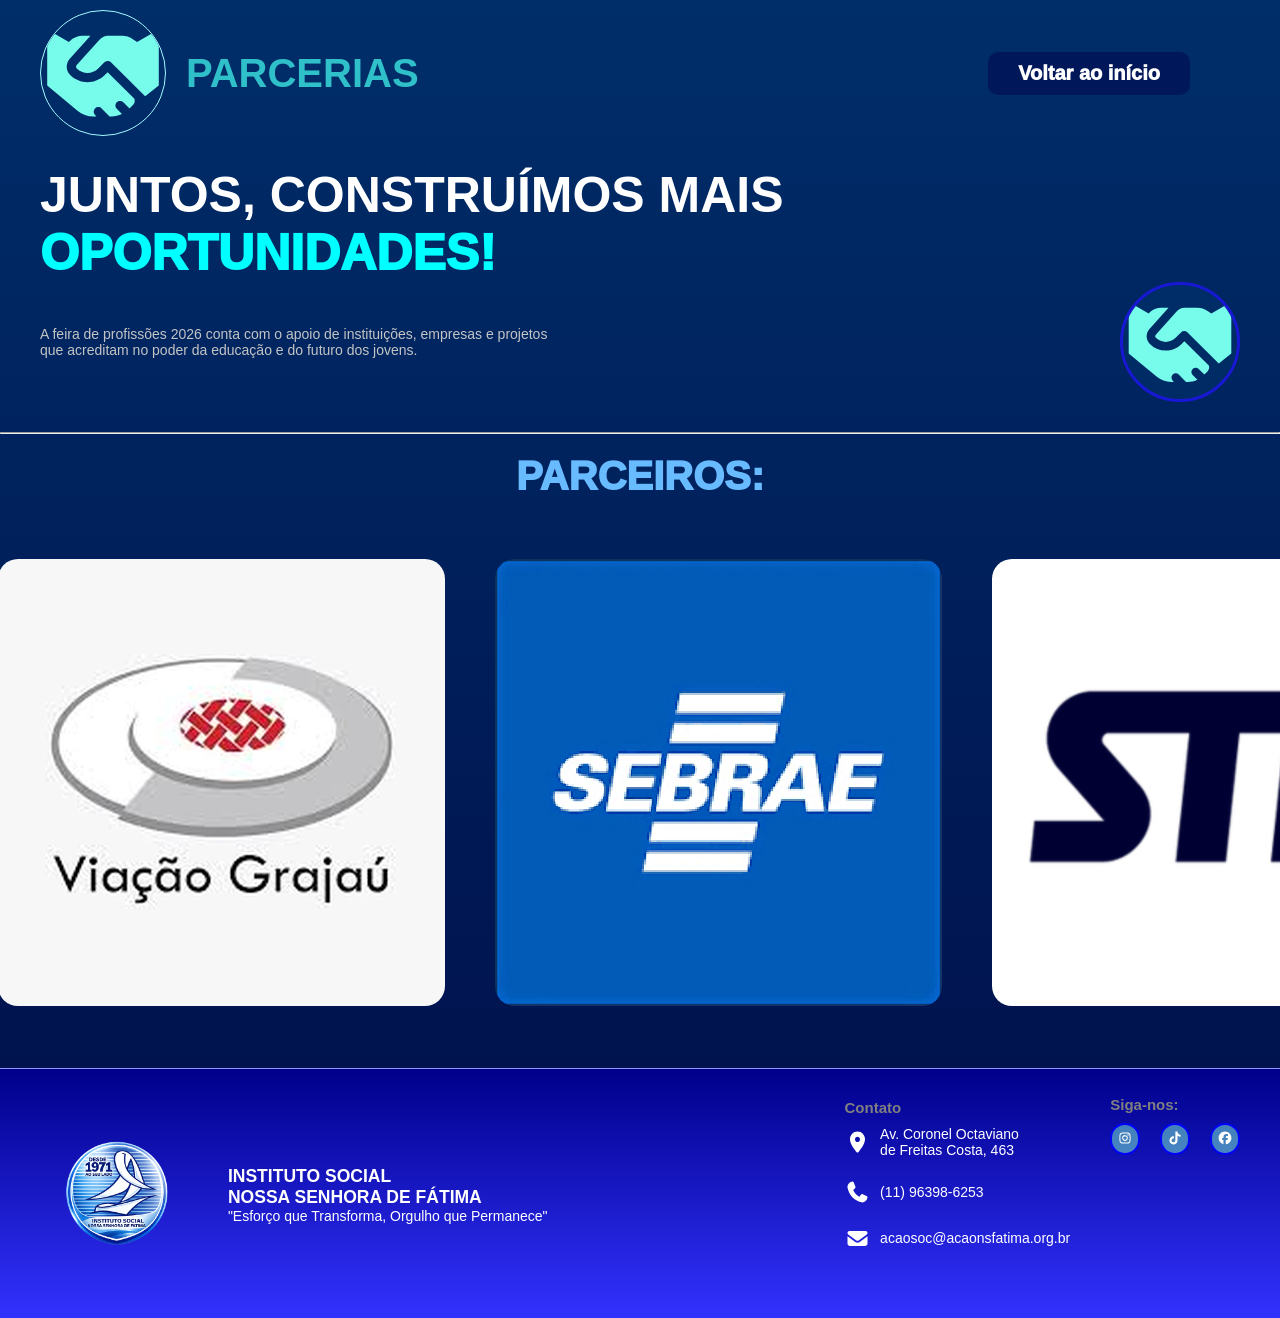
==== parcerias.html @ fcab8d00 "Remove submódulo e adiciona arquivos normalmente" ====
<!DOCTYPE html>
<html lang="en">
<head>
    <meta charset="UTF-8">
    <meta name="viewport" content="width=device-width, initial-scale=1.0">
    <title>Parceiros</title>
    <link rel="stylesheet" href="parcerias.css">
</head>
<body>
    <header class="container">
        <div class="text">
        <img src="handshake-solid-full(1).svg" alt="">
        <h1>PARCERIAS</h1>
        </div>
    <a href="index.html">Voltar ao início</a>
    </header>

    <section class="info">
    <h1>JUNTOS, CONSTRUÍMOS MAIS <br><span>OPORTUNIDADES!</span></h1>
    <div class="info1">

    <p>A feira de profissões 2026 conta com o apoio de instituições, empresas e projetos <br> que acreditam no poder da educação e do futuro dos jovens.</p>
    

        <img src="handshake-solid-full(1).svg" alt="">

        </div>
    </section>
<hr>
        <h1 class="h2">PARCEIROS:</h1>
    <section class="parc">
        <div class="img">
            <img src="casaMuherLogo.jpeg" alt="">
        </div>

        <div class="img">
            <img src="viacao.png" alt="">
        </div>

        <div class="img">
            <img src="sebrae.png" alt="">
        </div>

        <div class="img">
            <img src="STB.png" alt="">
        </div>
    </section>

     <footer class="rodape">
        <div class="info">
        <img src="FREI LOGO.png" alt="">
        

            <div class="text1">
                <h3>INSTITUTO SOCIAL <br> NOSSA SENHORA DE FÁTIMA</h3>
                <p>"Esforço que Transforma, Orgulho que Permanece"</p>
            </div>

        </div>
</div>
        <div class="contato">
            <h2>Contato</h2>
            <div class="cont">
                <img src="location-dot-solid-full.svg" alt="" style="width: 2vw;">
                <p>Av. Coronel Octaviano <br>de Freitas Costa, 463</p>
            </div> <br>

            <div class="cont">
                <img src="phone-solid-full.svg" alt="" style="width: 2vw;">
                <p>(11) 96398-6253</p>
            </div> <br>

            <div class="cont">
                <img src="envelope-solid-full.svg" alt="" style="width: 2vw;">
                <p>acaosoc@acaonsfatima.org.br</p>
            </div>

        </div>

        <div class="redes">
            <h2>Siga-nos:</h2>
            <div class="rd">
            <div class="rede">
                <a href="https://www.instagram.com/institutonsfatima/" target="_blank">
                <img src="instagram-brands-solid-full(1).svg" alt="">
                </a>
            </div>

            <div class="rede">
                <a href="https://www.tiktok.com/@institutonsfatima_" target="_blank">
                <img src="tiktok-brands-solid-full.svg" alt="">
                </a>
            </div>

            <div class="rede">
                <a href="https://www.facebook.com/institutonsfatima/?locale=pt_BR" target="_blank">
                <img src="facebook-brands-solid-full.svg" alt="">
                </a>
            </div>
            </div>
        
        
    </footer>

</body>


</html>
---- parcerias.css ----
*{
    margin: 0;
    top: 0;
    font-family: sans-serif;
    box-sizing: border-box;
}

html{
    font-size: 10px;
    scroll-behavior: smooth;
}

body{
    background:linear-gradient(rgb(0, 46, 105), rgb(0, 13, 73));
    overflow-x: hidden;
}

.container{
    display: flex;
    align-items: center;
    gap: 2rem;
    font-size: 2rem;
    color: rgb(47, 192, 202);
    justify-content: space-between;
    margin: 1rem 4rem;

    .text{
        display: flex;
        width: 70%;
        align-items: center;
        gap: 2rem;

        img{
            width: 15%;
            border-radius: 1000px;
            border: 1px solid rgb(164, 249, 255);
        }
    }

   

    a{
        background-color: rgb(0, 24, 90);
        color: white;
        font-size: 2rem;
        border-radius: 10px;
        padding: 1rem 3rem;
        font-weight: 1000;
        text-decoration: none;
        margin: 0rem 5rem;
        transition: .2s ease-in;
    }

    a:hover{
        transform: scale(1.06);
        color: rgb(0, 62, 231);
        background-color: white;
    }

    a:active{
        transform: scale(.95);
        background-color: rgb(0, 0, 34);
    }
}

.info{
    color: white;
    margin: 3rem 4rem;

    h1{
        font-size: 5rem;
        
    }

    span{
        color: aqua;
        font-weight: 1000;
        font-size: 5rem;
    }

    p{
        font-size: 1.4rem;
        color: rgb(196, 196, 196);
    }

    .info1{
        display: flex;
        justify-content: space-between;
        align-items: center;

        img{
            width: 10%;
            border-radius: 1000px;
            border: 3px solid rgb(24, 24, 212);
            background-color: rgba(0, 51, 109, 0.473);
            animation: flutuar 5s infinite;
        }
    }
}

.parc{
    width: 800px;
    margin: 6rem 7rem;
    gap: 5rem;
    display: flex;
    justify-content: center;
    align-items: center;
    animation: slide 16s infinite;

    .img{
        width: 400%;

        img{
        border-radius: 20px;
        }
    }
}

hr{
    color: rgba(128, 128, 128, 0.473);
}

.h2{
    color: rgb(105, 187, 255);
    text-align: center;
    font-size: 4rem;
    font-weight: 1000;
    margin-top: 20px;
}

.rodape{
    height: 250px;
    border-top: 1px rgba(128, 128, 128, 0.5);
    background: linear-gradient(darkblue, rgb(50, 50, 255));
    align-items: start;
    margin-top: 20px;
    display: flex;
    border-top: 1px solid rgba(255, 255, 255, 0.473);
    color: white;
    justify-content: space-between;

    img{
        width: 20%;
    }
    
}

.rodape .info{
    display: flex;
    align-items: center;
    margin-top: 50px    ;
    text-align: justify;
}

.text1{
    display: flex;
    flex-direction: column;
    font-size: 1.5rem;
    margin: 0rem 3.5rem;
}

.rodape .text1 p{
    color: rgb(255, 255, 255);
}

.contato{
    h2{
        color: grey;
        margin-top: 30px;
    }

    .cont{
        margin-top: 10px;
        display: flex;
        align-items: center;
        gap: 1rem;
        font-size: 1.4rem;
    }
}

.redes{
    width: 25%;
    margin-top: 27px;
    padding: 0rem 4rem;

    a{
        width: 100%;
        text-decoration: none;
    }
    
    .rd{
        display: flex;
        justify-content: center;
        gap: 2rem;
        margin-top: 10px;
    }

    h2{
        color: grey;
        position: relative;
    }

    .rede{
        border: 2px solid blue;
        align-items: center;
        display: flex;
        background-color: rgba(127, 255, 212, 0.486);
        justify-content: center;
        border-radius: 1000px;
        width: 50%;
        padding: 0.5rem;
    }

    .rede img{
        width: 100%;
    }
}

@keyframes slide{
    0%{
        transform: translateX(0);
    }
    50%{
        transform: translateX(60%);
    }
    100%{
        transform: translateX(0);
    }
}

@keyframes flutuar{
    0%{
        transform: translateY(0);
    }

    50%{
        transform: translateY(-10px);
    }
}
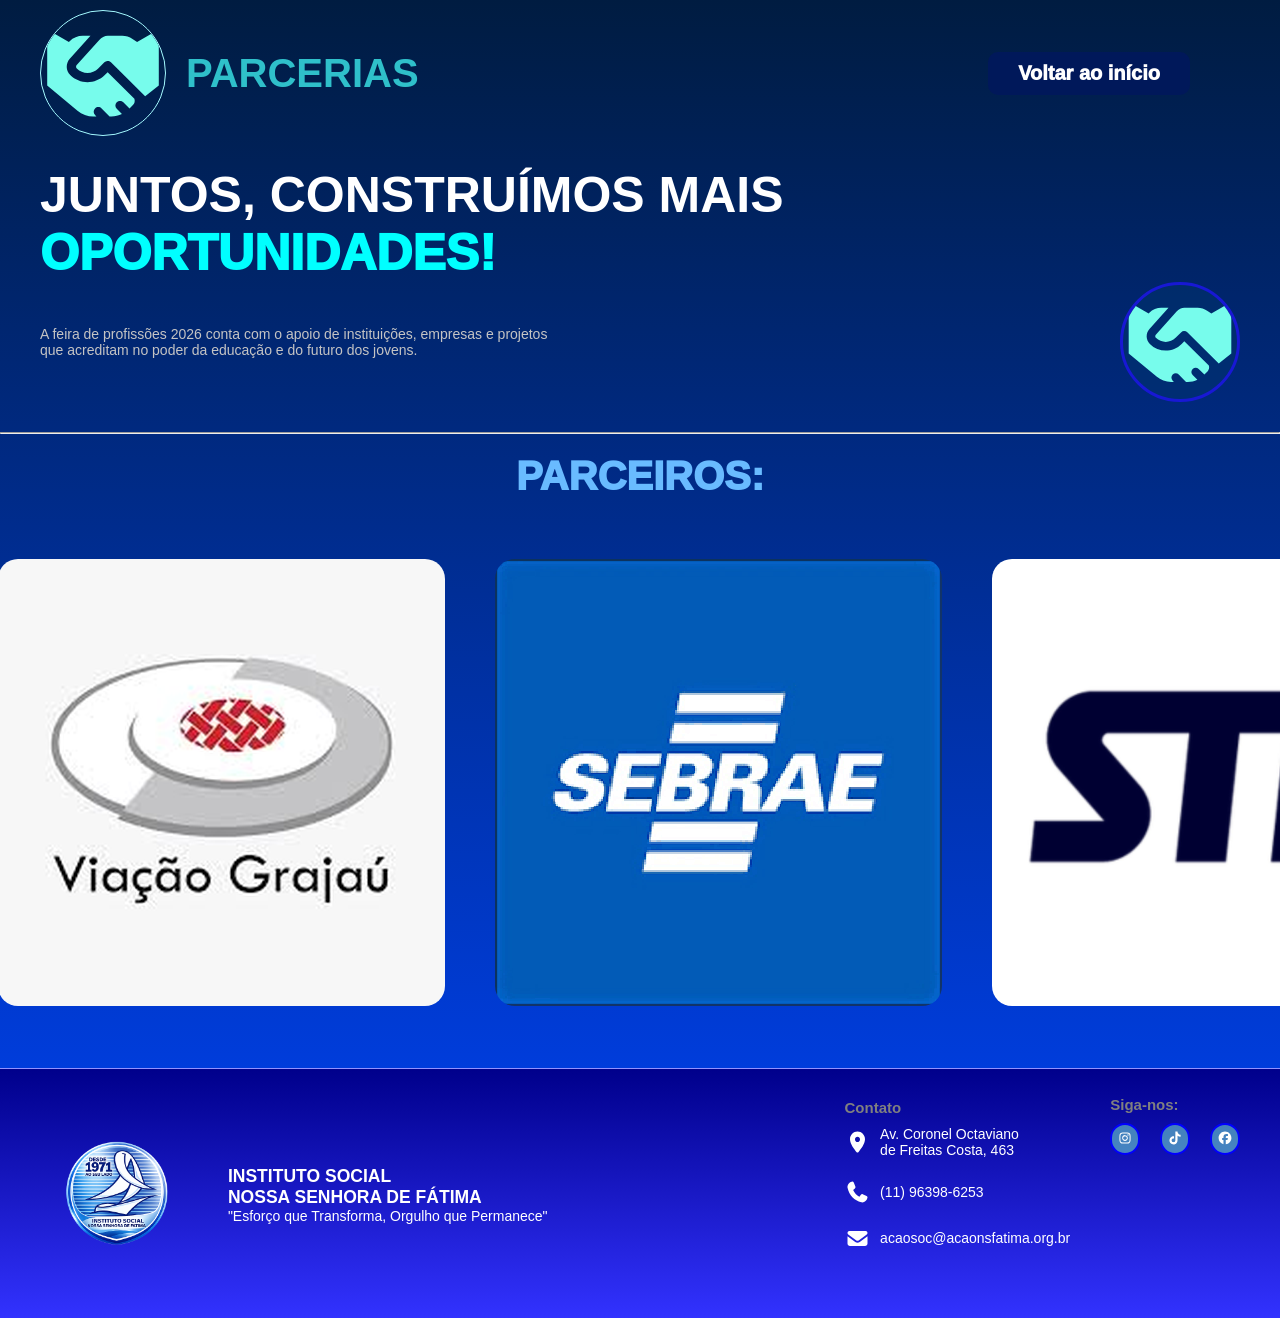
==== commit 7fa948f3: "Atualizei imagem" ====
--- a/parcerias.html
+++ b/parcerias.html
@@ -1,5 +1,5 @@
 <!DOCTYPE html>
-<html lang="en">
+<html lang="pt-br">
 <head>
     <meta charset="UTF-8">
     <meta name="viewport" content="width=device-width, initial-scale=1.0">
--- a/parcerias.css
+++ b/parcerias.css
@@ -11,7 +11,7 @@
 }
 
 body{
-    background:linear-gradient(rgb(0, 46, 105), rgb(0, 13, 73));
+    background:linear-gradient(rgb(0, 28, 65), rgb(0, 68, 255));
     overflow-x: hidden;
 }
 
@@ -216,6 +216,172 @@
     }
 }
 
+@media (max-width: 480px){
+
+    html{
+        font-size: 8px;
+    }
+
+    .container{
+        flex-direction: column;
+        margin: 2rem;
+        text-align: center;
+        gap: 3rem;
+    }
+
+    .container .text{
+        width: 100%;
+        flex-direction: column;
+        gap: 1.5rem;
+    }
+
+    .container .text img{
+        width: 90px;
+    }
+
+    .container a{
+        width: 100%;
+        margin: 0;
+        text-align: center;
+    }
+
+    .info{
+        margin: 3rem 2rem;
+        text-align: center;
+    }
+
+    .info h1{
+        font-size: 3rem;
+    }
+
+    .info span{
+        font-size: 3rem;
+    }
+
+    .info p{
+        font-size: 1.8rem;
+    }
+
+    .info .info1{
+        flex-direction: column;
+        gap: 3rem;
+    }
+
+    .info .info1 img{
+        width: 120px;
+    }
+
+    .parc{
+    width: 100%;
+    margin: 3rem auto;
+    display: flex;
+    justify-content: center;
+    align-items: center;
+    gap: 1.5rem;
+    flex-wrap: wrap;
+    animation: none;
+    }
+
+    .parc .img{
+        width: 42%;
+        display: flex;
+        justify-content: center;
+    }
+
+    .parc .img img{
+        width: 100%;
+        height: auto;
+        border-radius: 15px;
+    }
+
+    .h2{
+        font-size: 3rem;
+        padding: 0 2rem;
+    }
+
+    .rodape{
+        display: flex;
+        flex-direction: column;
+        align-items: center;
+        justify-content: center;
+        gap: 2.5rem;
+        height: auto;
+        padding: 4rem 2rem;
+        text-align: center;
+        border-top: none;
+    }
+    
+    .rodape .info{
+        display: flex;
+        text-align: center;
+        flex-direction: column;
+        align-items: center;
+        margin: 0;
+        gap: 1rem;
+    }
+
+    .rodape img{
+        width: 200px;
+    }
+
+    .rodape .text{
+        margin: 0;
+    }
+
+    .rodape .text h1{
+        font-size: 2.2rem;
+    }
+
+    .rodape .text p{
+        font-size: 1.4rem;
+    }
+
+    .contato{
+        width: 90%;
+    }
+
+    .contato h2{
+        margin-top: 0;
+        margin-bottom: 1rem;
+        color: lightgray;
+    }
+
+    .contato .cont{
+        justify-content: center;
+        font-size: 2rem;
+    }
+
+    .redes{
+        width: 100%;
+        padding: 0;
+        margin-top: 0;
+    }
+
+    .redes h2{
+        color: lightgray;
+        margin-bottom: 1.5rem;
+    }
+
+    .redes .rd{
+        display: flex;
+        justify-content: center;
+        gap: 1.5rem;
+    }
+
+    .redes .rede{
+        width: 40px;
+        height: 40px;
+    }
+
+    .contato .cont img{
+        display: none;
+    }
+
+    .redes .rede img{
+        width: 100%;
+    }
+}
+
 @keyframes slide{
     0%{
         transform: translateX(0);
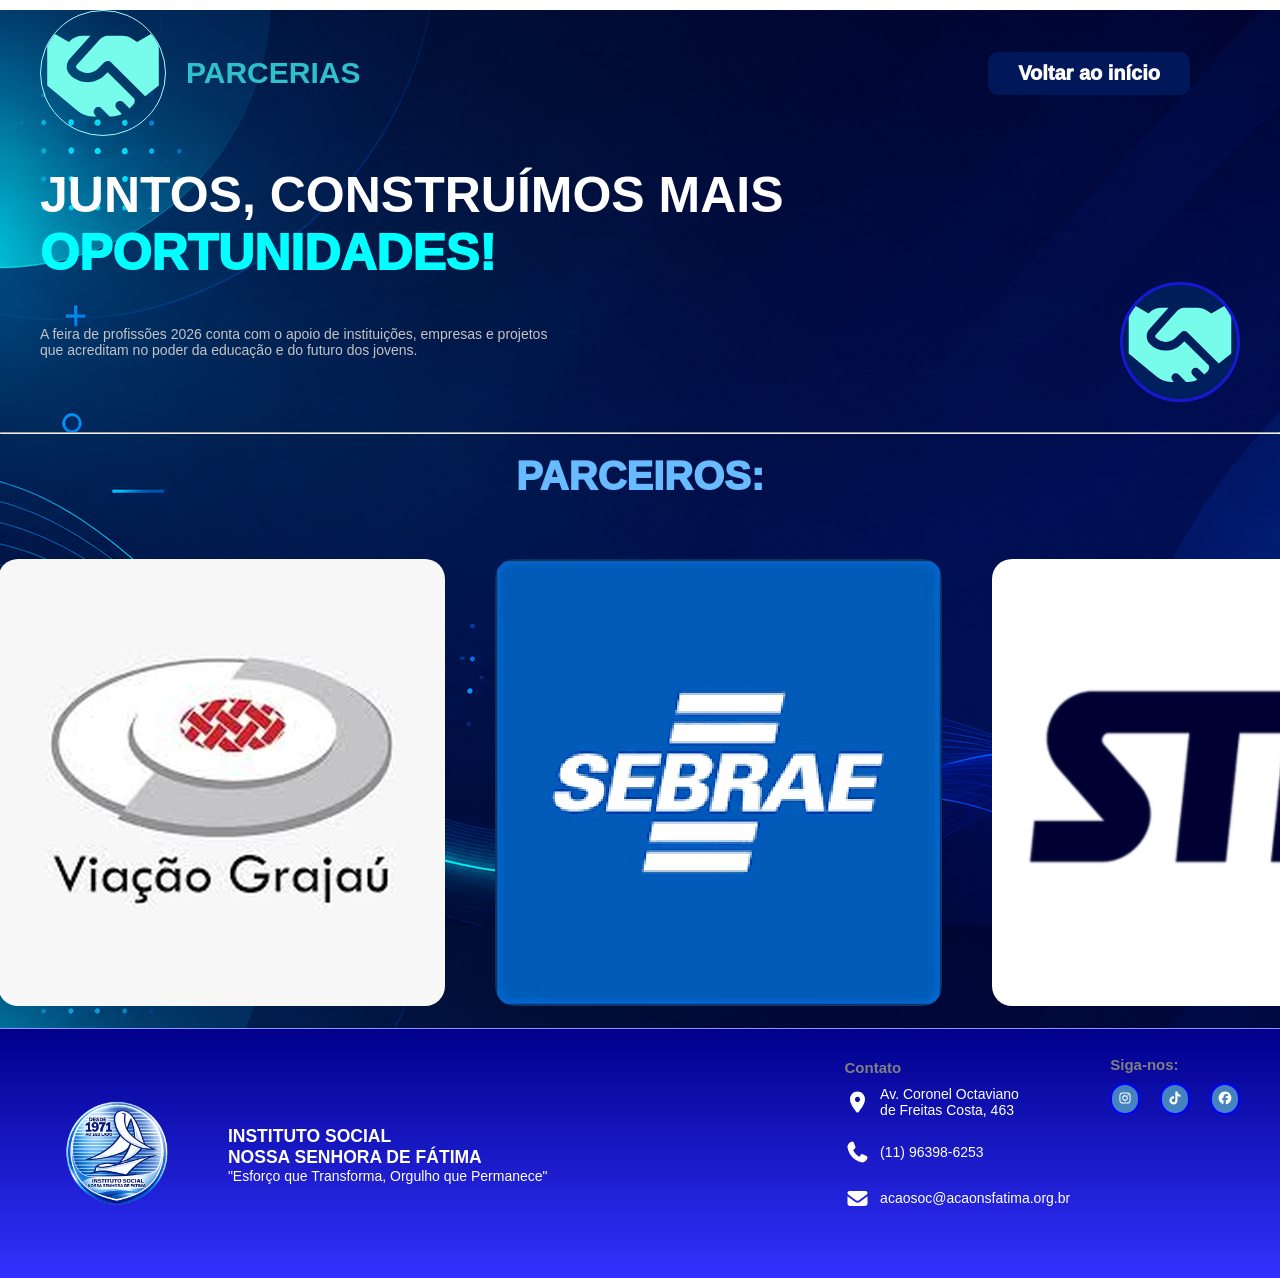
==== commit 5006b1c3: "Alterei o fundo de parcerias" ====
--- a/parcerias.html
+++ b/parcerias.html
@@ -7,6 +7,7 @@
     <link rel="stylesheet" href="parcerias.css">
 </head>
 <body>
+    <section class="fundoo">
     <header class="container">
         <div class="text">
         <img src="handshake-solid-full(1).svg" alt="">
@@ -25,8 +26,12 @@
         <img src="handshake-solid-full(1).svg" alt="">
 
         </div>
-    </section>
+        </section>
+
 <hr>
+
+
+
         <h1 class="h2">PARCEIROS:</h1>
     <section class="parc">
         <div class="img">
@@ -45,6 +50,7 @@
             <img src="STB.png" alt="">
         </div>
     </section>
+
 
      <footer class="rodape">
         <div class="info">
@@ -101,7 +107,7 @@
         
         
     </footer>
-
+    </section>
 </body>
 
 
--- a/parcerias.css
+++ b/parcerias.css
@@ -11,8 +11,11 @@
 }
 
 body{
-    background:linear-gradient(rgb(0, 28, 65), rgb(0, 68, 255));
     overflow-x: hidden;
+}
+
+.fundoo{
+    background: url(fundoContainer.png);
 }
 
 .container{
@@ -93,7 +96,7 @@
             border-radius: 1000px;
             border: 3px solid rgb(24, 24, 212);
             background-color: rgba(0, 51, 109, 0.473);
-            animation: flutuar 5s infinite;
+            animation: flutuar 3s infinite;
         }
     }
 }
@@ -117,7 +120,7 @@
 }
 
 hr{
-    color: rgba(128, 128, 128, 0.473);
+    color: rgba(255, 255, 255, 0.473);
 }
 
 .h2{
@@ -133,7 +136,7 @@
     border-top: 1px rgba(128, 128, 128, 0.5);
     background: linear-gradient(darkblue, rgb(50, 50, 255));
     align-items: start;
-    margin-top: 20px;
+    margin-top: -40px;
     display: flex;
     border-top: 1px solid rgba(255, 255, 255, 0.473);
     color: white;
@@ -272,14 +275,14 @@
     }
 
     .parc{
-    width: 100%;
-    margin: 3rem auto;
-    display: flex;
-    justify-content: center;
-    align-items: center;
-    gap: 1.5rem;
-    flex-wrap: wrap;
-    animation: none;
+        width: 100%;
+        margin: 3rem auto;
+        display: flex;
+        justify-content: center;
+        align-items: center;
+        gap: 1.5rem;
+        flex-wrap: wrap;
+        animation: none;
     }
 
     .parc .img{
@@ -400,6 +403,6 @@
     }
 
     50%{
-        transform: translateY(-10px);
+        transform: translateY(-15px);
     }
 }
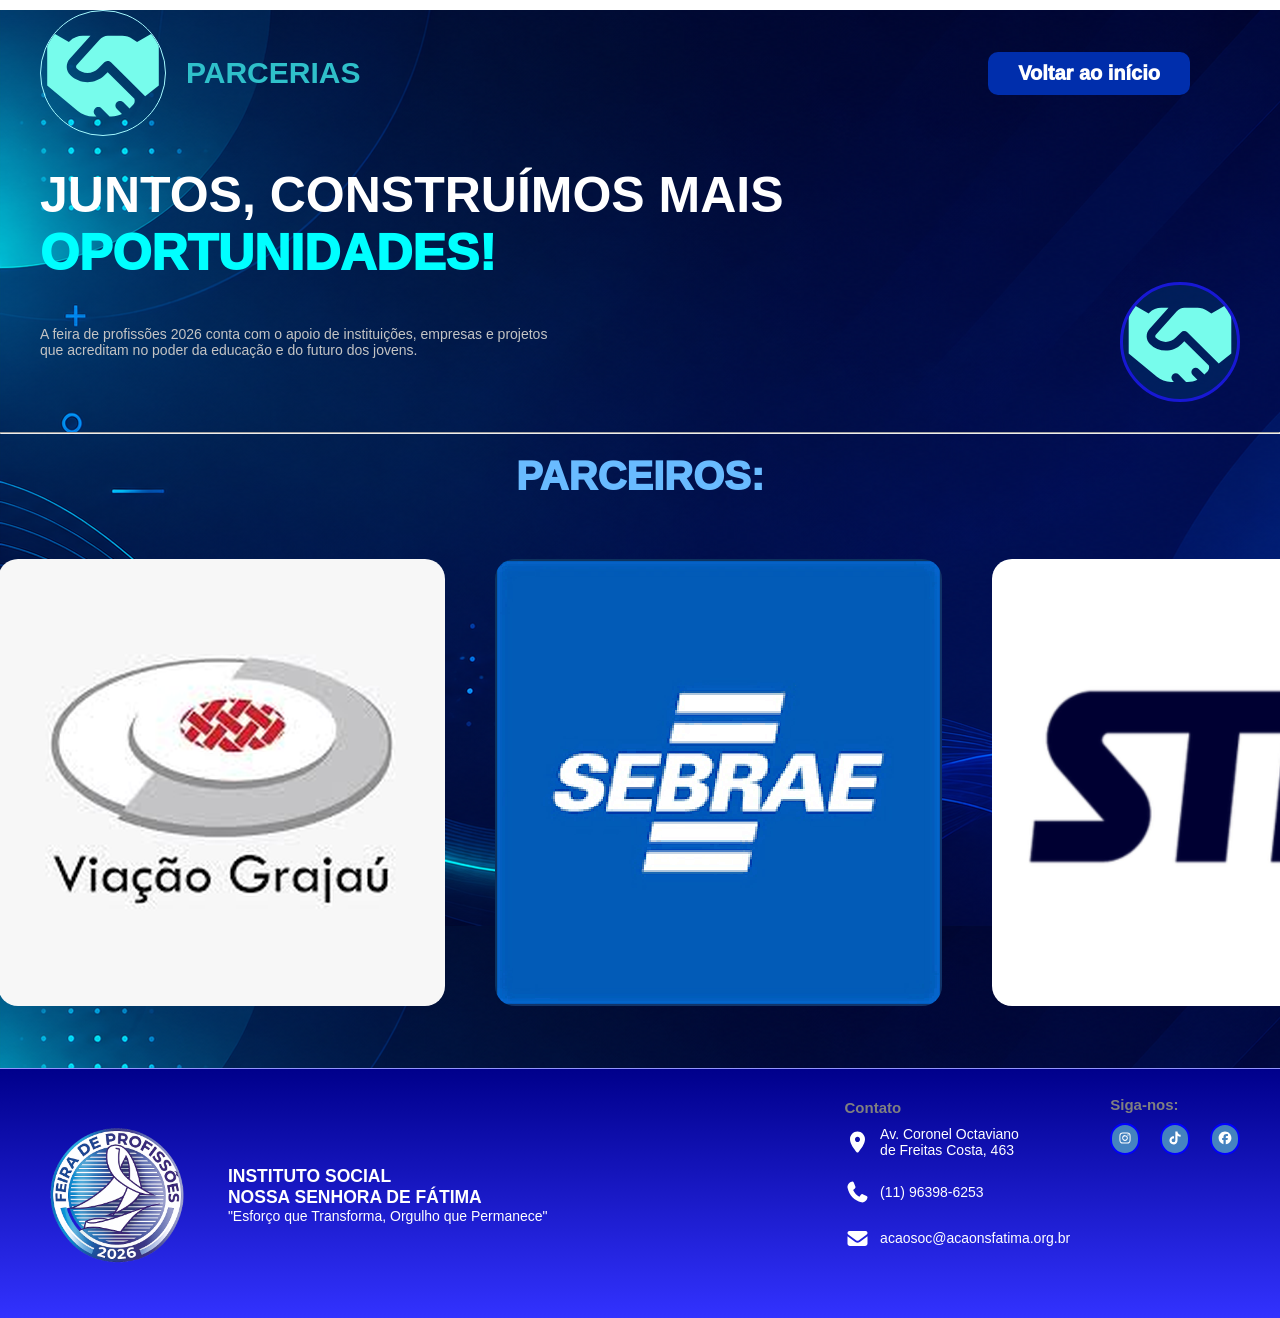
==== commit 49118d84: "Adicionei mais imagens" ====
--- a/parcerias.html
+++ b/parcerias.html
@@ -54,7 +54,7 @@
 
      <footer class="rodape">
         <div class="info">
-        <img src="FREI LOGO.png" alt="">
+        <img src="FreiLogo.png" alt="">
         
 
             <div class="text1">
--- a/parcerias.css
+++ b/parcerias.css
@@ -43,7 +43,7 @@
    
 
     a{
-        background-color: rgb(0, 24, 90);
+        background-color: rgb(0, 46, 172);
         color: white;
         font-size: 2rem;
         border-radius: 10px;
@@ -56,8 +56,8 @@
 
     a:hover{
         transform: scale(1.06);
-        color: rgb(0, 62, 231);
-        background-color: white;
+        color: rgb(214, 214, 214);
+        background-color: rgb(0, 22, 82);
     }
 
     a:active{
@@ -136,7 +136,7 @@
     border-top: 1px rgba(128, 128, 128, 0.5);
     background: linear-gradient(darkblue, rgb(50, 50, 255));
     align-items: start;
-    margin-top: -40px;
+    margin-top: 40px;
     display: flex;
     border-top: 1px solid rgba(255, 255, 255, 0.473);
     color: white;
@@ -227,7 +227,7 @@
 
     .container{
         flex-direction: column;
-        margin: 2rem;
+        margin: auto 3rem;
         text-align: center;
         gap: 3rem;
     }
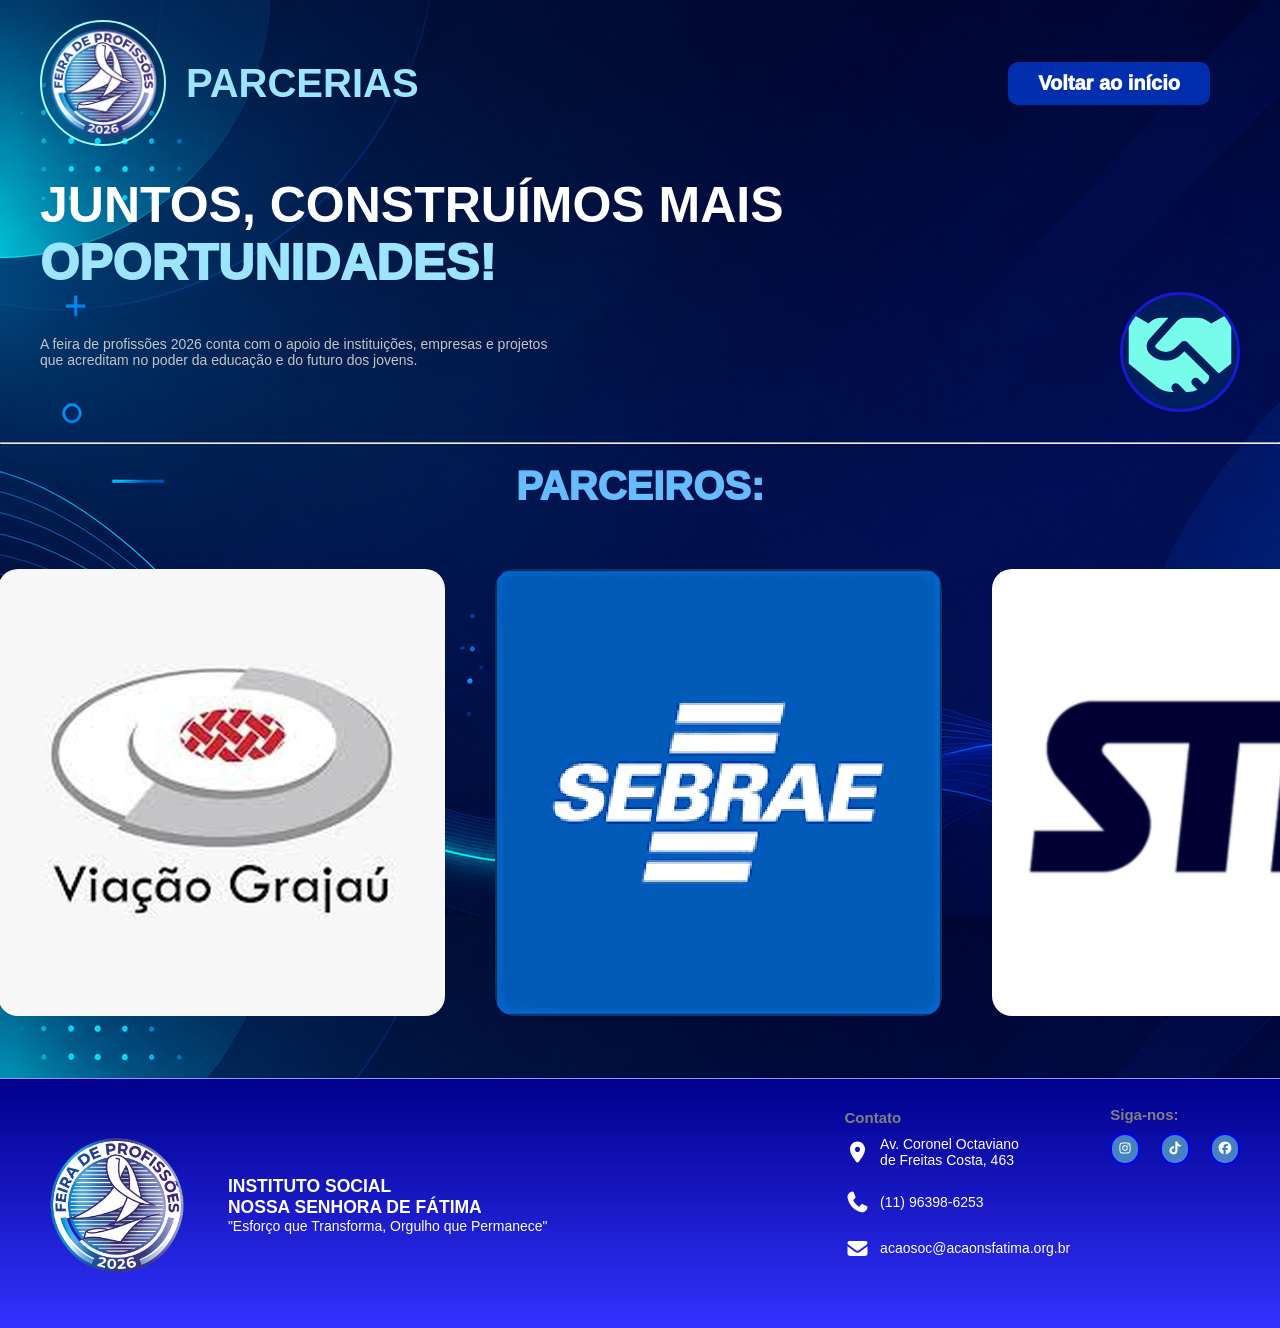
==== commit c33da1a8: "Adicionei logo da feira" ====
--- a/parcerias.html
+++ b/parcerias.html
@@ -7,10 +7,9 @@
     <link rel="stylesheet" href="parcerias.css">
 </head>
 <body>
-    <section class="fundoo">
     <header class="container">
         <div class="text">
-        <img src="handshake-solid-full(1).svg" alt="">
+        <img src="FreiLogo.png" alt="">
         <h1>PARCERIAS</h1>
         </div>
     <a href="index.html">Voltar ao início</a>
@@ -107,7 +106,6 @@
         
         
     </footer>
-    </section>
 </body>
 
 
--- a/parcerias.css
+++ b/parcerias.css
@@ -12,9 +12,6 @@
 
 body{
     overflow-x: hidden;
-}
-
-.fundoo{
     background: url(fundoContainer.png);
 }
 
@@ -23,9 +20,9 @@
     align-items: center;
     gap: 2rem;
     font-size: 2rem;
-    color: rgb(47, 192, 202);
+    color: rgb(156, 229, 253);
     justify-content: space-between;
-    margin: 1rem 4rem;
+    margin: 2rem 4rem;
 
     .text{
         display: flex;
@@ -36,7 +33,7 @@
         img{
             width: 15%;
             border-radius: 1000px;
-            border: 1px solid rgb(164, 249, 255);
+            border: 2px solid rgb(164, 249, 255);
         }
     }
 
@@ -50,7 +47,7 @@
         padding: 1rem 3rem;
         font-weight: 1000;
         text-decoration: none;
-        margin: 0rem 5rem;
+        margin: 0rem 3rem;
         transition: .2s ease-in;
     }
 
@@ -76,7 +73,7 @@
     }
 
     span{
-        color: aqua;
+        color: rgb(156, 229, 253);
         font-weight: 1000;
         font-size: 5rem;
     }
